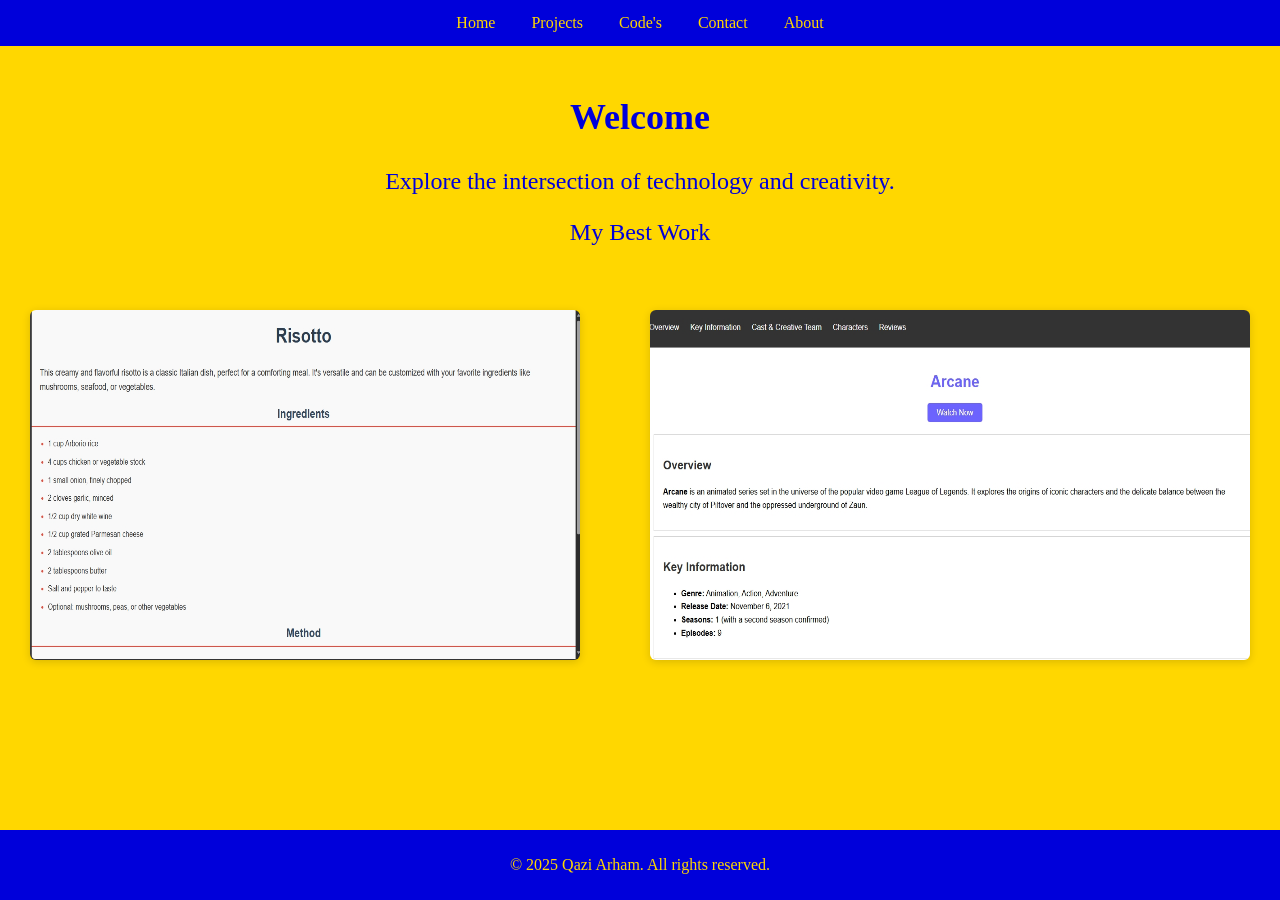
==== index.html @ fc080085 "Add files via upload" ====
<!DOCTYPE html>
<html lang="en">
<head>
    <meta charset="UTF-8">
    <meta name="viewport" content="width=device-width, initial-scale=1.0">
    <title>Portfolio</title>
    <link rel="stylesheet" href="Home.css">
</head>
<body>

<header>
    <nav>
        <ul>
            <li><a href="index.html">Home</a></li>
            <li><a href="projects.html">Projects</a></li>
            <li><a href="code.html">Code's</a></li>
            <li><a href="contact.html">Contact</a></li>
            <li><a href="about.html">About</a></li>
        </ul>
    </nav>
</header>

<section class="intro">
    <h2>Welcome</h2>
    <p>Explore the intersection of technology and creativity.</p>
    <p>My Best Work</p>
</section>

<section class="image-container">
    <div class="recipe">
        <img src="recipe.png" alt="Recipe App" style="width: 550px; height: 350px;"> <!-- First image -->
    </div>

    <div class="arcane">
        <img src="Arcane.jpeg" alt="Arcane App" style="width: 600px; height: 350px;"> <!-- Second image -->
    </div>
</section>


<footer class ="footer">
    <p>© 2025 Qazi Arham. All rights reserved.</p>
</footer>
<!-- Javascript for transition -->
<script>
    document.addEventListener("DOMContentLoaded", () => {
        // Make the body visible once the DOM is ready
        document.body.classList.add("fade-out");

        const links = document.querySelectorAll("a[href]");

        links.forEach(link => {
            // Prevent transition on external links or anchor links
            const href = link.getAttribute("href");
            if (href.startsWith("http") || href.startsWith("#") || link.target === "_blank") return;

            link.addEventListener("click", function(e) {
                e.preventDefault();
                const targetUrl = this.href;

                // Start fade animation
                document.body.classList.remove("fade-out");
                document.body.classList.add("fade");

                // Delay navigation until after animation
                setTimeout(() => {
                    window.location.href = targetUrl;
                }, 500); // Match the CSS transition duration
            });
        });
    });
</script>


</body>
</html>
---- Home.css ----
/* ========== GLOBAL STYLES ========== */
body {
    margin: 0;
    padding: 0;
    background-color: rgb(255, 215, 0); /* Gold */
    opacity: 0;
    transition: opacity 0.5s ease;
    display: flex;
    flex-direction: column;
    min-height: 100vh;
}

body.fade-out {
    opacity: 1;
}

/* ========== HEADER & NAVIGATION ========== */
header {
    background-color: rgb(0, 0, 218);
}

nav {
    background-color: rgb(0, 0, 218); /* Solid blue navbar */
    overflow: hidden;
}

nav ul {
    list-style: none;
    margin: 0;
    padding: 0;
    text-align: center;
}

nav ul li {
    display: inline-block;
}

nav ul li a {
    display: block;
    color: rgb(255, 215, 0); /* Gold text */
    padding: 14px 16px;
    text-decoration: none;
    text-align: center;
}

nav ul li a:hover {
    text-decoration: underline;
}

/* ========== INTRO SECTION ========== */
.intro {
    text-align: center;
    margin: 20px;
    color: rgb(0, 0, 218);
    font-size: 24px;
}

/* ========== IMAGE CONTAINER ========== */
.image-container {
    display: flex;
    flex-wrap: wrap; /* Allow wrapping */
    justify-content: center;
    gap: 20px; /* Space between items */
    margin: 20px auto;
    padding: 0 20px;
    width: 100%;
    box-sizing: border-box;
}

/* ========== INDIVIDUAL IMAGE BOX ========== */
.recipe, .arcane {
    flex: 1 1 300px; /* Flexible sizing */
    max-width: 600px;
    animation: pop-up 0.6s forwards;
}

.recipe {
    animation-delay: 0.2s;
}

.arcane {
    animation-delay: 0.4s;
}

@keyframes pop-up {
    from {
        opacity: 0;
        transform: translateY(20px);
    }
    to {
        opacity: 1;
        transform: translateY(0);
    }
}

/* ========== RESPONSIVE IMAGES ========== */
.recipe img, .arcane img {
    width: 100%;
    height: auto;
    border-radius: 6px;
    box-shadow: 0 2px 8px rgba(0, 0, 0, 0.15);
    transition: transform 0.3s ease-in-out;
}

.recipe img:hover, .arcane img:hover {
    transform: scale(1.05);
}

/* ========== FOOTER ========== */
.footer {
    text-align: center;
    background-color: rgb(0, 0, 218);
    color: rgb(255, 215, 0);
    padding: 10px 0;
    margin-top: auto;
}
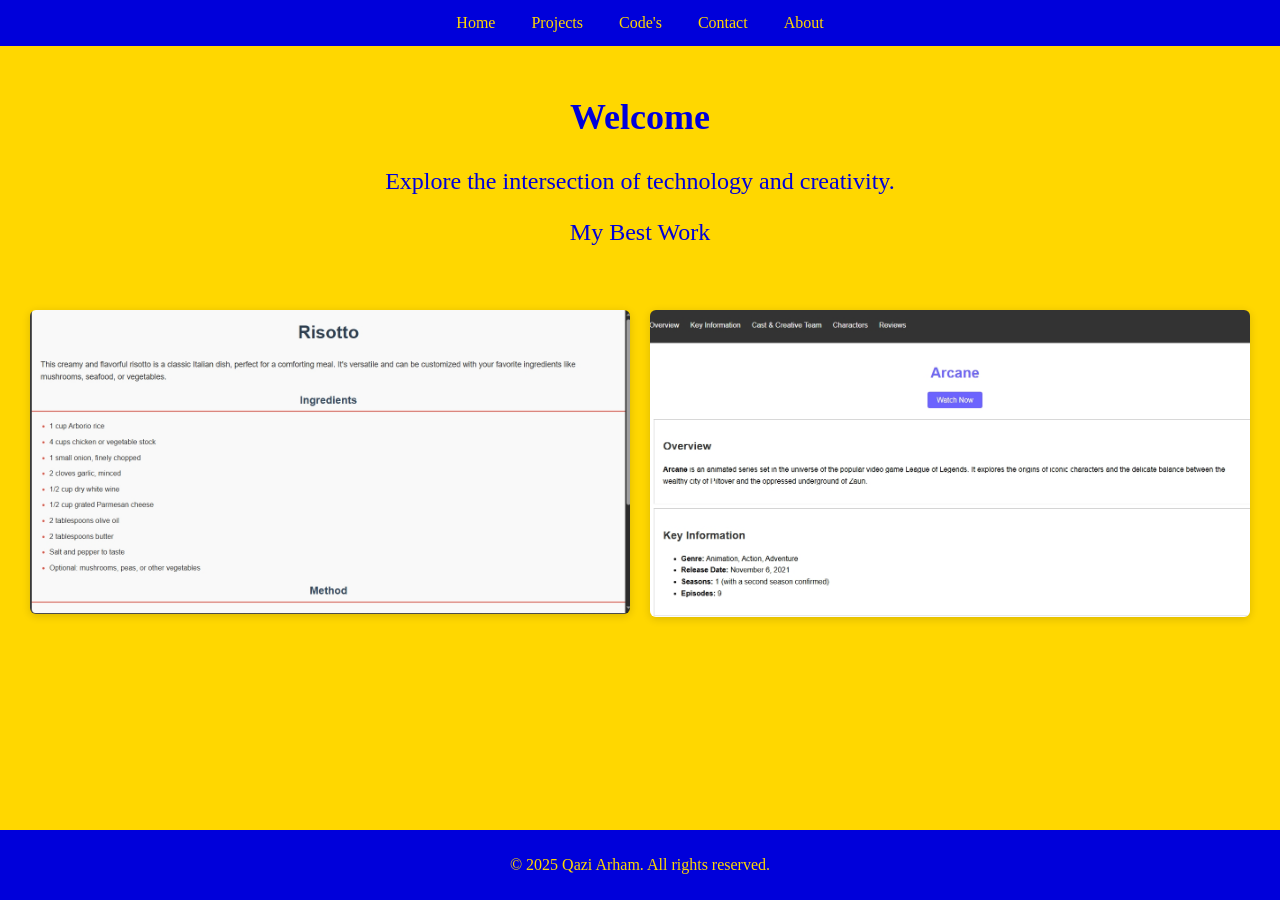
==== commit 832d77e3: "Update index.html" ====
--- a/index.html
+++ b/index.html
@@ -10,13 +10,15 @@
 
 <header>
     <nav>
-        <ul>
-            <li><a href="index.html">Home</a></li>
-            <li><a href="projects.html">Projects</a></li>
-            <li><a href="code.html">Code's</a></li>
-            <li><a href="contact.html">Contact</a></li>
-            <li><a href="about.html">About</a></li>
-        </ul>
+        <div class = "nav-container">
+            <ul>
+                <li><a href="index.html">Home</a></li>
+                <li><a href="projects.html">Projects</a></li>
+                <li><a href="code.html">Code's</a></li>
+                <li><a href="contact.html">Contact</a></li>
+                <li><a href="about.html">About</a></li>
+            </ul>
+        </div>
     </nav>
 </header>
 
@@ -28,11 +30,11 @@
 
 <section class="image-container">
     <div class="recipe">
-        <img src="recipe.png" alt="Recipe App" style="width: 550px; height: 350px;"> <!-- First image -->
+        <img src="recipe.png" alt="Recipe App"> <!-- First image -->
     </div>
 
     <div class="arcane">
-        <img src="Arcane.jpeg" alt="Arcane App" style="width: 600px; height: 350px;"> <!-- Second image -->
+        <img src="Arcane.jpeg" alt="Arcane App"> <!-- Second image -->
     </div>
 </section>
 
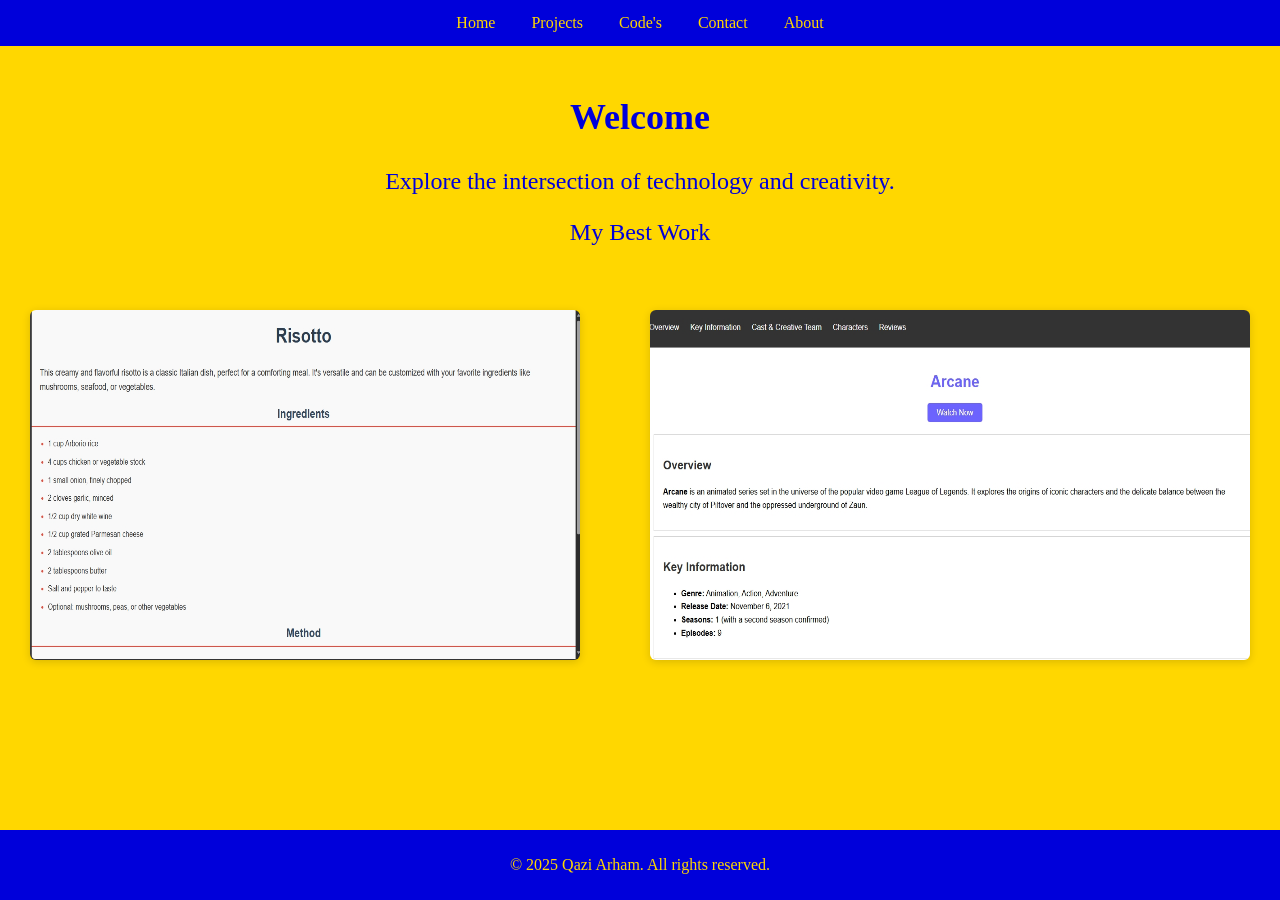
==== commit 6014233a: "Update index.html" ====
--- a/index.html
+++ b/index.html
@@ -10,15 +10,13 @@
 
 <header>
     <nav>
-        <div class = "nav-container">
-            <ul>
-                <li><a href="index.html">Home</a></li>
-                <li><a href="projects.html">Projects</a></li>
-                <li><a href="code.html">Code's</a></li>
-                <li><a href="contact.html">Contact</a></li>
-                <li><a href="about.html">About</a></li>
-            </ul>
-        </div>
+        <ul>
+            <li><a href="index.html">Home</a></li>
+            <li><a href="projects.html">Projects</a></li>
+            <li><a href="code.html">Code's</a></li>
+            <li><a href="contact.html">Contact</a></li>
+            <li><a href="about.html">About</a></li>
+        </ul>
     </nav>
 </header>
 
@@ -30,11 +28,11 @@
 
 <section class="image-container">
     <div class="recipe">
-        <img src="recipe.png" alt="Recipe App"> <!-- First image -->
+        <img src="recipe.png" alt="Recipe App" style="width: 550px; height: 350px;"> <!-- First image -->
     </div>
 
     <div class="arcane">
-        <img src="Arcane.jpeg" alt="Arcane App"> <!-- Second image -->
+        <img src="Arcane.jpeg" alt="Arcane App" style="width: 600px; height: 350px;"> <!-- Second image -->
     </div>
 </section>
 
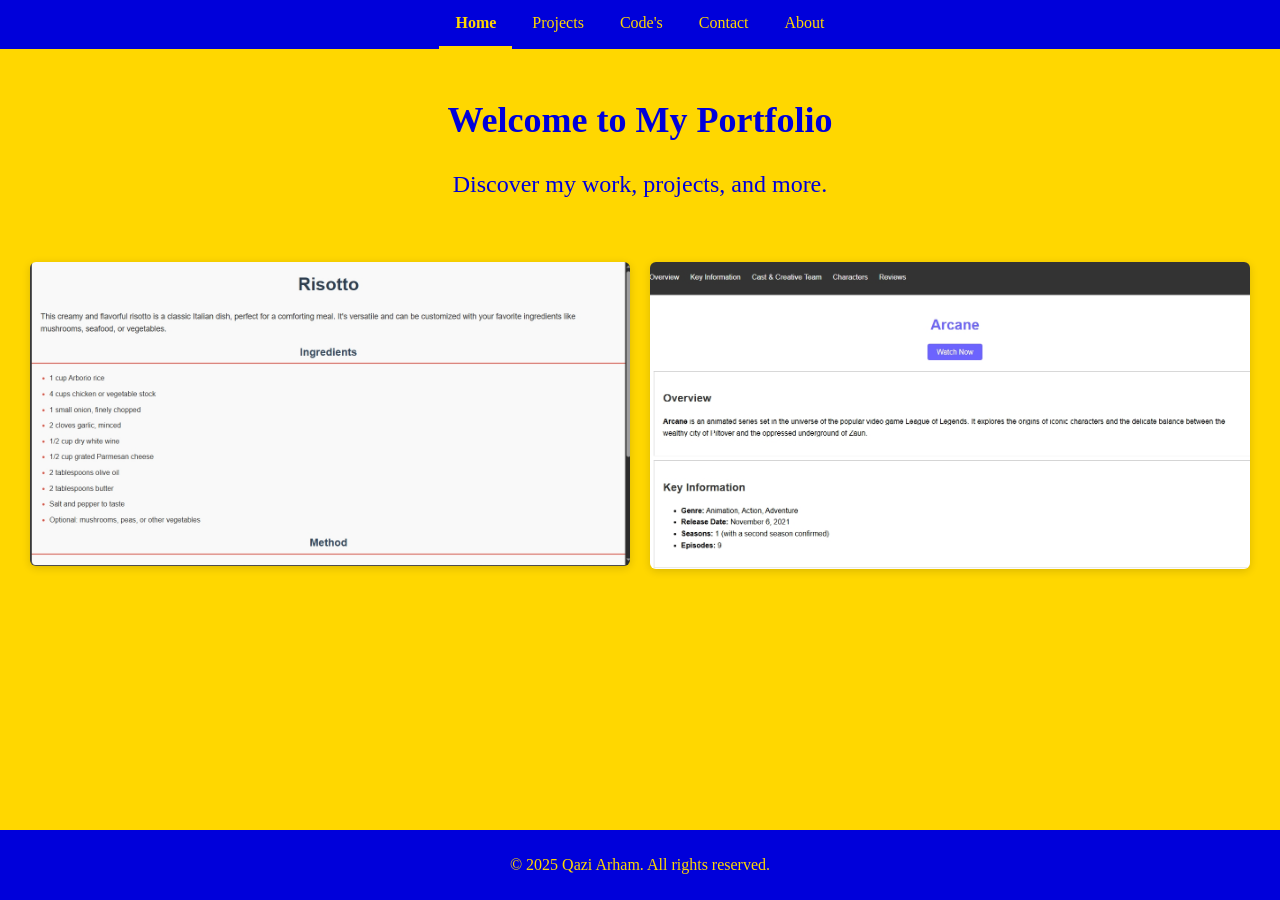
==== commit 9917e1ef: "Update index.html" ====
--- a/index.html
+++ b/index.html
@@ -1,55 +1,68 @@
 <!DOCTYPE html>
 <html lang="en">
 <head>
-    <meta charset="UTF-8">
-    <meta name="viewport" content="width=device-width, initial-scale=1.0">
-    <title>Portfolio</title>
-    <link rel="stylesheet" href="Home.css">
+    <meta charset="UTF-8" />
+    <meta name="viewport" content="width=device-width, initial-scale=1.0"/>
+    <title>Home</title>
+    <link rel="stylesheet" href="Home.css" />
+    <style>
+        nav ul li a.active {
+            border-bottom: 3px solid rgb(255, 215, 0); /* Gold underline */
+            font-weight: bold;
+        }
+    </style>
 </head>
-<body>
+<body class="fade-out">
 
 <header>
     <nav>
         <ul>
             <li><a href="index.html">Home</a></li>
             <li><a href="projects.html">Projects</a></li>
-            <li><a href="code.html">Code's</a></li>
+            <li><a href="Code.html">Code's</a></li>
             <li><a href="contact.html">Contact</a></li>
-            <li><a href="about.html">About</a></li>
+            <li><a href="About.html">About</a></li>
         </ul>
     </nav>
 </header>
 
 <section class="intro">
-    <h2>Welcome</h2>
-    <p>Explore the intersection of technology and creativity.</p>
-    <p>My Best Work</p>
+    <h1>Welcome to My Portfolio</h1>
+    <p>Discover my work, projects, and more.</p>
 </section>
 
-<section class="image-container">
-    <div class="recipe">
-        <img src="recipe.png" alt="Recipe App" style="width: 550px; height: 350px;"> <!-- First image -->
-    </div>
+<main>
+    <section class="image-container">
+        <div class="recipe">
+            <img src="recipe.png" alt="Recipe App"> <!-- First image -->
+        </div>
+    
+        <div class="arcane">
+            <img src="Arcane.jpeg" alt="Arcane App"> <!-- Second image -->
+        </div>
+    </section>
+    
+</main>
 
-    <div class="arcane">
-        <img src="Arcane.jpeg" alt="Arcane App" style="width: 600px; height: 350px;"> <!-- Second image -->
-    </div>
-</section>
-
-
-<footer class ="footer">
+<footer class="footer" id="footer">
     <p>© 2025 Qazi Arham. All rights reserved.</p>
 </footer>
-<!-- Javascript for transition -->
+
 <script>
     document.addEventListener("DOMContentLoaded", () => {
-        // Make the body visible once the DOM is ready
         document.body.classList.add("fade-out");
 
+        // Highlight current nav item
+        const currentPage = window.location.pathname.split("/").pop();
+        document.querySelectorAll("nav ul li a").forEach(link => {
+            if (link.getAttribute("href") === currentPage) {
+                link.classList.add("active");
+            }
+        });
+
+        // Smooth transition for internal links
         const links = document.querySelectorAll("a[href]");
-
         links.forEach(link => {
-            // Prevent transition on external links or anchor links
             const href = link.getAttribute("href");
             if (href.startsWith("http") || href.startsWith("#") || link.target === "_blank") return;
 
@@ -57,19 +70,30 @@
                 e.preventDefault();
                 const targetUrl = this.href;
 
-                // Start fade animation
                 document.body.classList.remove("fade-out");
                 document.body.classList.add("fade");
 
-                // Delay navigation until after animation
                 setTimeout(() => {
                     window.location.href = targetUrl;
-                }, 500); // Match the CSS transition duration
+                }, 500);
             });
         });
     });
+
+    // Footer reveal logic (optional)
+    document.addEventListener('scroll', function () {
+        const footer = document.getElementById('footer');
+        const scrollPosition = window.scrollY + window.innerHeight;
+        const documentHeight = document.documentElement.scrollHeight;
+        const windowHeight = window.innerHeight;
+
+        if (scrollPosition >= documentHeight - windowHeight) {
+            footer.style.display = 'block';
+        } else {
+            footer.style.display = 'none';
+        }
+    });
 </script>
-
 
 </body>
 </html>
